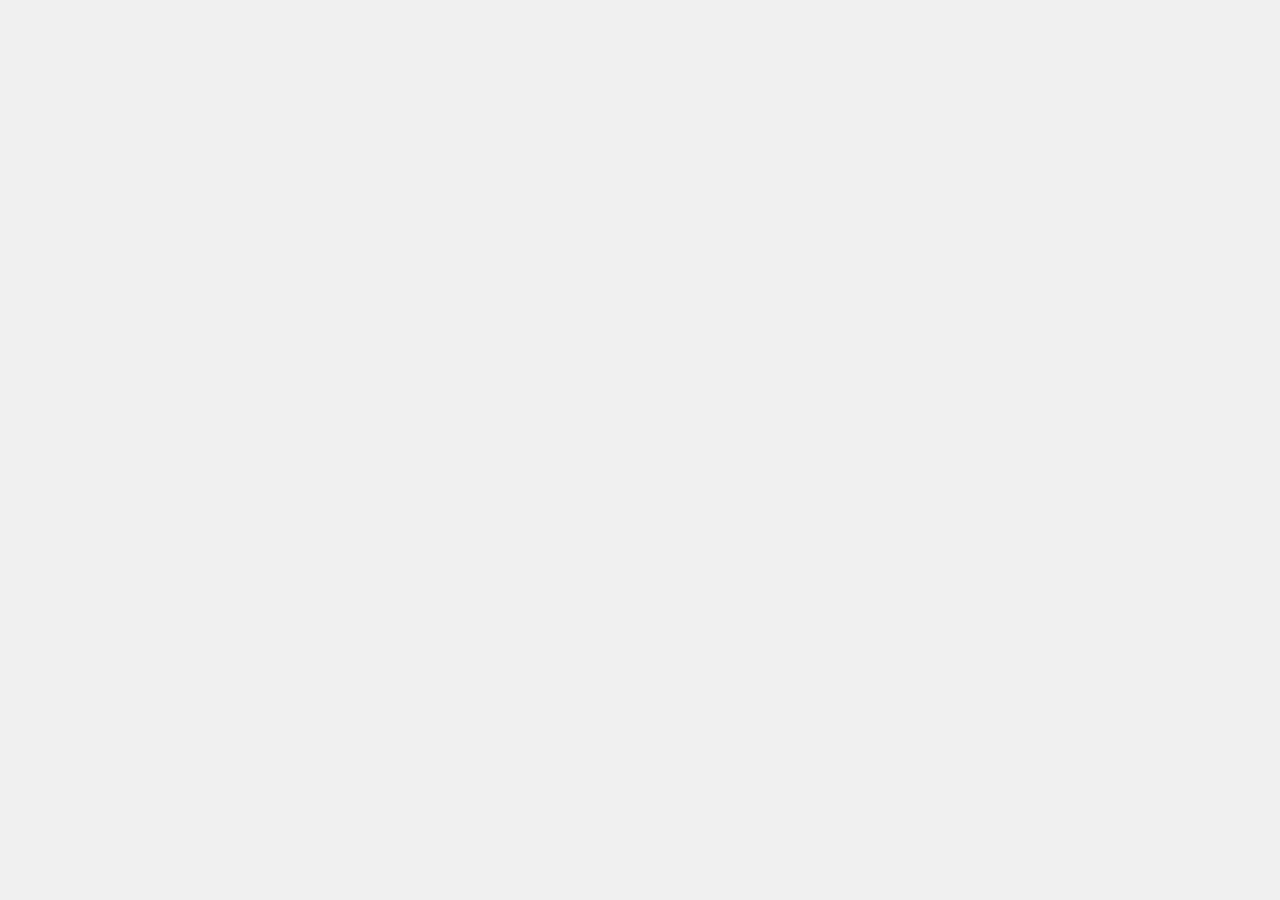
==== resources/views/auth/register.html @ 8fd572e7 "init" ====
<!DOCTYPE html>
<html lang="en">
<head>
    <meta charset="UTF-8">
    <meta name="viewport" content="width=device-width, initial-scale=1.0">
    <title>Document</title>
    <link rel="stylesheet" href="/resources/css/style.css">
</head>
<body>
    
</body>
</html>
---- resources/css/style.css ----
@import url('https://fonts.googleapis.com/css2?family=Rubik:wght@400;500&display=swap');
/* ~~~~~~~~~~~~ Reset style ~~~~~~~~~~~~ */
* {box-sizing: border-box;}
h1, h2, h3, h4, p {margin-top: 0;margin-bottom: 0;}
ul {margin-top: 0;margin-bottom: 0;padding-left: 0;}
img {display: block;max-width: 100%;height: auto;}
body {
    overflow: hidden;
    background-color: var(--clr-neutral);
    font-family: 'Rubik', sans-serif;
    margin: 0;
}
/* ~~~~~~~~~~~~~~~~~~~~~~~~~~~~~~~~~~~~~~ */
:root {
    --clr-primary: #4DB02A;
    --clr-lightsuccess: #61c53d;
    --clr-neutral: #F0F0F0;
    --clr-grey: #5A5A5A;
    --clr-lightgrey: #BFBFBF;
}
.title {
    font-family: 'Rubik', sans-serif;
    font-weight: 500;
    font-size: 36;
    text-align: center;
}
.block-title {
    font-size: 14px;
    color: black;
    font-weight: 500;
    margin: 0;
}
.block-subtitle {
    color: var(--clr-lightgrey);
    font-size: 13px;
}
.button {
    padding: 20px 40px;
    border-radius: 10px;
    background-color: var(--clr-primary);
    color: white;
    text-decoration: none;
    transition: 0.2s;
}
.button:hover {
    background-color: var(--clr-lightsuccess);
}
.link {
    color: var(--clr-lightgrey);
}
/* ~~~~~~~~~~~~~~~ Header ~~~~~~~~~~~~~~~ */
.logo {
    width: 300px;
    margin: 80px auto 100px;
}
/* ~~~~~~~~~~~~~~~~ Form ~~~~~~~~~~~~~~~~ */
form {
    padding: 80px;
    background-color: white;
    border-radius: 20px;
    box-shadow: 0 0 25px rgba(0, 0, 0, 0.11);
    margin: 40px auto 0;
}
.form__input-text {
    position: relative;
}
.form__input-text input {
    border: none;
    outline: none;
    font-size: 16px;
    padding: 21px;
    border-radius: 10px;
    border: solid 1px var(--clr-lightgrey);
    color: var(--clr-lightgrey);
    position: relative;
    margin-bottom: 20px;
    transition: 0.2s;
    width: 100%;
}
.form__input-text label {
    position: absolute;
    left: 16px;
    top: -9px;
    background-color: white;
    padding: 0 3px;
    font-size: 13px;
    color: var(--clr-lightgrey);
}
.form__input-text input:focus {
    box-shadow: 0 0 10px rgba(0, 0, 0, 0.11);
    border: solid 1px black;
    color: black;
}
.form__bottom {
    display: flex;
    justify-content: space-between;
    align-items: center;
    width: 298px;
    height: 60px;
}
/* ~~~~~~~~~~~~~~~ Footer ~~~~~~~~~~~~~~~ */
footer {
    position: absolute;
    background-color: var(--clr-grey);
    height: 65px;
    width: 100%;
    bottom: 0;
    padding: 20px 65px;
    display: flex;
    justify-content: space-between;
    align-items: center;
}
.footer__text {
    margin: 0;
    font-size: 14px;
    font-weight: 400;
    color: white;
}
.footer__right {
    display: flex;
    justify-content: space-between;
    gap: 65px;
}
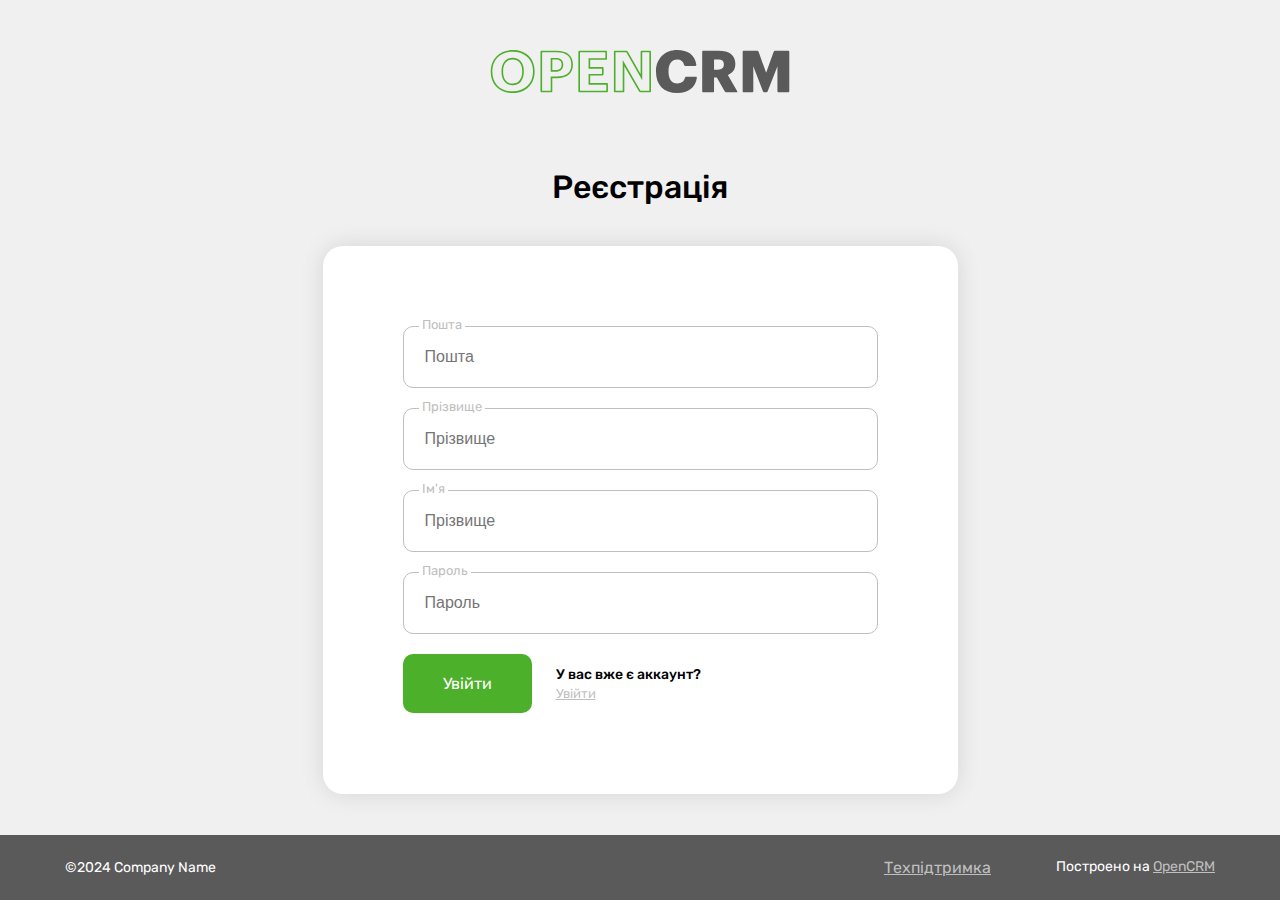
==== commit ef846bdd: "add sidenav" ====
--- a/resources/views/auth/register.html
+++ b/resources/views/auth/register.html
@@ -3,10 +3,47 @@
 <head>
     <meta charset="UTF-8">
     <meta name="viewport" content="width=device-width, initial-scale=1.0">
-    <title>Document</title>
-    <link rel="stylesheet" href="/resources/css/style.css">
+    <title>Реєстрація | CRM</title>
+    <link rel="stylesheet" href="../../css/style.css">
 </head>
 <body>
-    
+    <header>
+        <img src="../../../assets/img/logo.svg" alt="Logo" class="logo">
+    </header>
+    <main>
+        <h1 class="title">Реєстрація</h1>
+        <form action="" style="width: 635px;" class="form">
+            <div class="form__input-text">
+                <input type="email" name="email" placeholder="Пошта" id="email">
+                <label for="email">Пошта</label>
+            </div>
+            <div class="form__input-text">
+                <input type="text" name="lastname" placeholder="Прізвище" id="lastname">
+                <label for="lastname">Прізвище</label>
+            </div>
+            <div class="form__input-text">
+                <input type="text" name="name" placeholder="Прізвище" id="name">
+                <label for="name">Ім'я</label>
+            </div>
+            <div class="form__input-text">
+                <input type="password" name="password" placeholder="Пароль" id="password">
+                <label for="password">Пароль</label>
+            </div>
+            <div class="form__bottom">
+                <a href="" class="button btn-success">Увійти</a>
+                <div class="form__bottom-right">
+                    <h6 class="block-title">У вас вже є аккаунт?</h6>
+                    <a href="login.html" class="block-subtitle">Увійти</a>
+                </div>
+            </div>
+        </form>
+    </main>
+    <footer class="footer">
+        <h6 class="footer__text">©2024 Company Name</h6>
+        <div class="footer__right">
+            <a href="" class="link">Техпідтримка</a>
+            <h6 class="footer__text">Построено на <a href="" class="link">OpenCRM</a></h6>
+        </div>
+    </footer>
 </body>
 </html>--- a/resources/css/style.css
+++ b/resources/css/style.css
@@ -9,7 +9,12 @@
     background-color: var(--clr-neutral);
     font-family: 'Rubik', sans-serif;
     margin: 0;
-}
+
+    display: flex;
+    flex-direction: column;
+    min-height: 100vh;
+}
+main {flex-grow: 1;}
 /* ~~~~~~~~~~~~~~~~~~~~~~~~~~~~~~~~~~~~~~ */
 :root {
     --clr-primary: #4DB02A;
@@ -17,6 +22,8 @@
     --clr-neutral: #F0F0F0;
     --clr-grey: #5A5A5A;
     --clr-lightgrey: #BFBFBF;
+    --clr-secondary: #073954;
+    --clr-lightsecondary: #3AB4F8;
 }
 .title {
     font-family: 'Rubik', sans-serif;
@@ -51,14 +58,98 @@
 /* ~~~~~~~~~~~~~~~ Header ~~~~~~~~~~~~~~~ */
 .logo {
     width: 300px;
-    margin: 80px auto 100px;
+    margin: 50px auto 75px;
+}
+/* ~~~~~~~~~~~~~~ Sidenav ~~~~~~~~~~~~~~~ */
+.sidenav {
+    height: 100%;
+    width: 280px;
+    position: fixed;
+    z-index: 1;
+    background-color: var(--clr-secondary);
+    padding-top: 20px;
+}
+.sidenav::after {
+    content: url('../../assets/img/icon/arrow.svg');
+    position: absolute;
+    transform: rotate(180deg);
+    top: 21px;
+    right: -32px;
+    padding: 2px 8px;
+    border: solid 1px var(--clr-lightsecondary);
+    border-radius: 50%;
+    margin-right: 20px;
+    transition: 0.2s;
+    cursor: pointer;
+    background-color: var(--clr-lightsecondary);
+}
+.sidenav .logo {
+    width: 170px;
+    margin: 0 0 0 20px;
+}
+.sidenav ul li {
+    height: 50px;
+    width: 100%;
+    display: flex;
+    justify-content: space-between;
+    align-items: center;
+}
+.sidenav ul li a::after {
+    content: url('../../assets/img/icon/arrow.svg');
+    position: absolute;
+    right: 0;
+    padding: 2px 8px;
+    border: solid 1px var(--clr-lightsecondary);
+    border-radius: 50%;
+    margin-right: 20px;
+    transition: 0.2s;
+}
+.sidenav ul li a {
+    width: 100%;
+    display: flex;
+    align-items: center;
+    gap: 10px;
+    text-decoration: none;
+    font-size: 14px;
+    color: white;
+    padding: 20px;
+}
+.sidenav__green-item {
+    width: 100%;
+    display: flex;
+    align-items: center;
+    gap: 10px;
+    text-decoration: none;
+    font-size: 14px;
+    color: white;
+    padding: 13px;
+    background-color: var(--clr-lightsuccess);
+    margin: 40px 0 20px;
+    font-weight: 500;
+}
+.sidenav__green-item img {
+    border-radius: 50%;
+    border: solid 2px var(--clr-lightsecondary);
+}
+.sidenav__green-item::after {
+    content: url('../../assets/img/icon/exit.svg');
+    position: absolute;
+    right: 0;
+    margin-right: 25px;
+    transition: 0.2s;
+}
+.sidenav ul li a:hover::after {
+    background-color: var(--clr-lightsecondary);
+}
+.sidenav ul li:hover {
+    box-shadow: 0 0 10px #00000038;
 }
 /* ~~~~~~~~~~~~~~~~ Form ~~~~~~~~~~~~~~~~ */
 form {
     padding: 80px;
     background-color: white;
     border-radius: 20px;
-    box-shadow: 0 0 25px rgba(0, 0, 0, 0.11);
+    box-shadow: 0 0 25px #0000001c;
     margin: 40px auto 0;
 }
 .form__input-text {
@@ -100,15 +191,15 @@
 }
 /* ~~~~~~~~~~~~~~~ Footer ~~~~~~~~~~~~~~~ */
 footer {
-    position: absolute;
+    flex-shrink: 0;
     background-color: var(--clr-grey);
     height: 65px;
     width: 100%;
-    bottom: 0;
     padding: 20px 65px;
     display: flex;
     justify-content: space-between;
     align-items: center;
+    z-index: 2;
 }
 .footer__text {
     margin: 0;
@@ -120,4 +211,9 @@
     display: flex;
     justify-content: space-between;
     gap: 65px;
+}
+/* ~~~~~~~~~~~~~~~~ Media ~~~~~~~~~~~~~~~ */
+@media screen and (max-height: 450px) {
+    .sidenav {padding-top: 15px;}
+    .sidenav a {font-size: 18px;}
 }